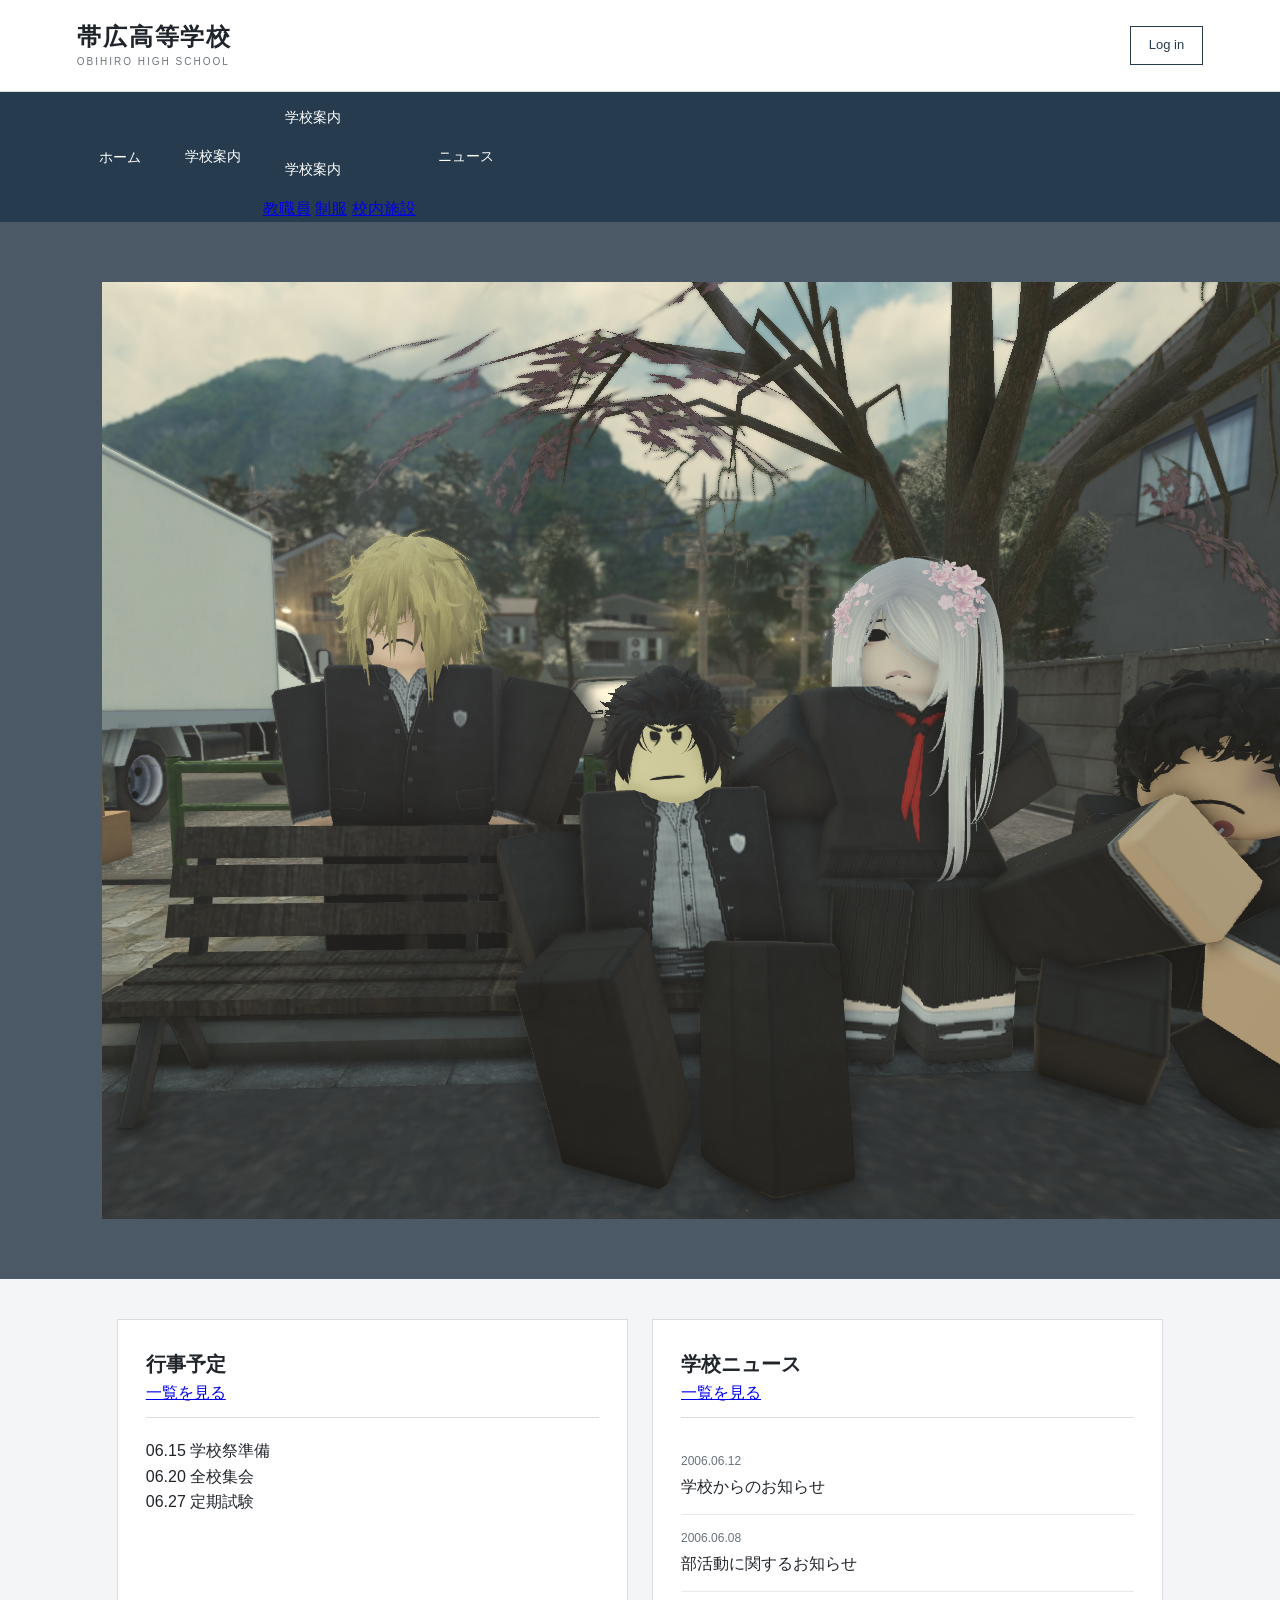
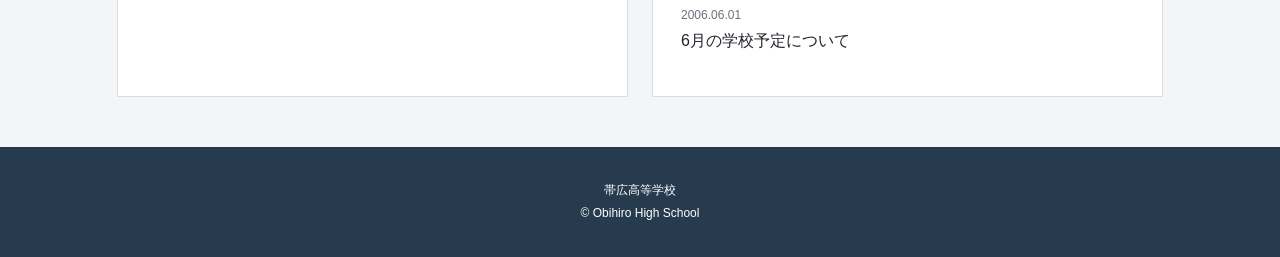
==== index.html @ 356e023b "Update index.html" ====
<!DOCTYPE html>
<html lang="ja">
<head>
    <meta charset="UTF-8">
    <meta name="viewport" content="width=device-width, initial-scale=1.0">

    <title>帯広高等学校 | Obihiro High School</title>

    <link rel="stylesheet" href="style.css">
</head>

<body>

    <!-- Header -->
    <header class="site-header">

        <div class="school-brand">
            <div class="school-name-jp">帯広高等学校</div>
            <div class="school-name-en">OBIHIRO HIGH SCHOOL</div>
        </div>

        <a href="login.html" class="login-button">
            Log in
        </a>

    </header>


    <!-- Navigation -->
    <nav class="main-navigation">

        <a href="#">ホーム</a>

        <div class="nav-dropdown">
       <div class="nav-dropdown">

    <button type="button">学校案内</button>

    <div class="dropdown-menu">
        <a href="about.html">学校概要</a>
        <a href="#">教職員</a>
        <a href="#">制服</a>
        <a href="#">校内施設</a>
    </div>

</div>

            <div class="dropdown-menu">
               <a href="about.html">学校概要</a>
                <a href="#">教職員</a>
                <a href="#">制服</a>
                <a href="#">校内施設</a>
            </div>
        </div>

   <div class="nav-dropdown">

    <button type="button" class="nav-button">

        学校案内

    </button>

 <div class="nav-dropdown">

    <button type="button">学校案内</button>

    <div class="dropdown-menu">
        <a href="about.html">学校概要</a>
        <a href="#">教職員</a>
        <a href="#">制服</a>
        <a href="#">校内施設</a>
    </div>

</div>

        <a href="#">教職員</a>

        <a href="#">制服</a>

        <a href="#">校内施設</a>

    </div>

</div>


        <div class="nav-dropdown">
            <button>ニュース</button>

            <div class="dropdown-menu">
                <a href="#">学校ニュース</a>
                <a href="#">学校新聞</a>
                <a href="#">道内ニュース</a>
                <a href="#">行事予定</a>
            </div>
        </div>

    </nav>


    <!-- Main Content -->
    <main>

        <!-- Hero -->
        <section class="hero">

    <img src="image.png" alt="帯広高等学校">

    <div class="hero-content">
        <p class="hero-label">OBIHIRO HIGH SCHOOL</p>

        <h1>帯広高等学校</h1>

        <p>
            北海道帯広市にある架空の高等学校
        </p>
    </div>

</section>


        <!-- Information Area -->
        <section class="home-grid">

            <!-- Events -->
            <div class="panel">

                <div class="panel-heading">
                    <h2>行事予定</h2>
                    <a href="#">一覧を見る</a>
                </div>

                <div class="event">
                    <span class="event-date">06.15</span>
                    <span>学校祭準備</span>
                </div>

                <div class="event">
                    <span class="event-date">06.20</span>
                    <span>全校集会</span>
                </div>

                <div class="event">
                    <span class="event-date">06.27</span>
                    <span>定期試験</span>
                </div>

            </div>


            <!-- News -->
            <div class="panel">

                <div class="panel-heading">
                    <h2>学校ニュース</h2>
                    <a href="#">一覧を見る</a>
                </div>

                <div class="news-item">
                    <span>2006.06.12</span>
                    <p>学校からのお知らせ</p>
                </div>

                <div class="news-item">
                    <span>2006.06.08</span>
                    <p>部活動に関するお知らせ</p>
                </div>

                <div class="news-item">
                    <span>2006.06.01</span>
                    <p>6月の学校予定について</p>
                </div>

            </div>

        </section>

    </main>


    <!-- Footer -->
    <footer class="site-footer">

        <p>帯広高等学校</p>

        <p>
            © Obihiro High School
        </p>

    </footer>


    <script src="script.js"></script>

</body>
</html>
---- style.css ----
* {
    box-sizing: border-box;
    margin: 0;
    padding: 0;
}

body {
    font-family: Arial, "Hiragino Kaku Gothic ProN", "Yu Gothic", sans-serif;
    background: #f4f5f7;
    color: #20252b;
    line-height: 1.6;
}

/* HEADER */

.site-header {
    min-height: 92px;
    background: #ffffff;
    border-bottom: 1px solid #d9dde2;
    display: flex;
    align-items: center;
    justify-content: space-between;
    padding: 0 6%;
}

.school-brand {
    line-height: 1.2;
}

.school-name-jp {
    font-size: 24px;
    font-weight: bold;
    letter-spacing: 0.08em;
}

.school-name-en {
    font-size: 10px;
    color: #6d747b;
    letter-spacing: 0.2em;
    margin-top: 4px;
}

.login-button {
    color: #263b4d;
    border: 1px solid #263b4d;
    padding: 8px 18px;
    text-decoration: none;
    font-size: 13px;
}

.login-button:hover {
    background: #263b4d;
    color: #ffffff;
}

/* NAVIGATION */

.main-navigation {
    background: #263b4d;
    min-height: 54px;
    display: flex;
    align-items: center;
    padding: 0 6%;
}

.main-navigation > a,
.nav-dropdown > button {
    color: #ffffff;
    background: transparent;
    border: none;
    text-decoration: none;
    padding: 17px 22px;
    font-size: 14px;
    cursor: pointer;
}

.main-navigation > a:hover,
.nav-dropdown:hover > button {
    background: rgba(255, 255, 255, 0.1);
}

.nav-dropdown {
    position: relative;
}

.dropdown-menu {
    display: none;
    position: absolute;
    top: 54px;
    left: 0;
    min-width: 190px;
    background: #ffffff;
    border: 1px solid #d9dde2;
    box-shadow: 0 8px 20px rgba(0, 0, 0, 0.12);
    z-index: 100;
}

.dropdown-menu a {
    display: block;
    color: #333;
    text-decoration: none;
    padding: 12px 16px;
    font-size: 13px;
}

.dropdown-menu a:hover {
    background: #f0f2f4;
}

.nav-dropdown:hover .dropdown-menu {
    display: block;
}

.nav-dropdown.open .dropdown-menu {
    display: block;
}

/* HERO */

.hero {
    min-height: 440px;
    background:
        linear-gradient(
            rgba(20, 31, 42, 0.35),
            rgba(20, 31, 42, 0.35)
        ),
        #697986;
    display: flex;
    align-items: center;
    padding: 60px 8%;
    color: #ffffff;
}

.hero-content {
    max-width: 700px;
}

.hero-label {
    font-size: 12px;
    letter-spacing: 0.18em;
    margin-bottom: 12px;
    opacity: 0.9;
}

.hero h1 {
    font-size: 46px;
    margin-bottom: 15px;
}

.hero p {
    font-size: 16px;
}

/* HOME GRID */

.home-grid {
    max-width: 1200px;
    margin: 40px auto;
    padding: 0 6%;
    display: grid;
    grid-template-columns: 1fr 1fr;
    gap: 24px;
}

.panel {
    background: #ffffff;
    border: 1px solid #d9dde2;
    padding: 28px;
}

.panel-heading {
    border-bottom: 1px solid #d9dde2;
    margin-bottom: 20px;
    padding-bottom: 12px;
}

.panel-heading h2 {
    font-size: 20px;
}

.event-item,
.news-item {
    padding: 14px 0;
    border-bottom: 1px solid #e7e9eb;
}

.event-item:last-child,
.news-item:last-child {
    border-bottom: none;
}

.event-item span,
.news-item span {
    display: block;
    color: #68727b;
    font-size: 12px;
    margin-bottom: 3px;
}

/* PAGE HEADER */

.page-header {
    min-height: 280px;
    background:
        linear-gradient(
            rgba(20, 31, 42, 0.45),
            rgba(20, 31, 42, 0.45)
        ),
        #697986;
    color: #ffffff;
    display: flex;
    align-items: center;
    padding: 50px 8%;
}

.page-header h1 {
    font-size: 40px;
    margin-bottom: 8px;
}

.page-header p {
    font-size: 15px;
}

/* CONTENT */

.content-section {
    max-width: 1100px;
    margin: 40px auto;
    padding: 0 6%;
    display: grid;
    gap: 24px;
}

.content-section p {
    font-size: 14px;
}

/* FOOTER */

.site-footer {
    background: #263b4d;
    color: #ffffff;
    text-align: center;
    padding: 30px 20px;
    margin-top: 50px;
}

.site-footer p {
    font-size: 12px;
    margin: 4px 0;
}

/* MOBILE */

@media (max-width: 700px) {

    .site-header {
        padding: 18px 5%;
        min-height: 80px;
    }

    .school-name-jp {
        font-size: 19px;
    }

    .school-name-en {
        font-size: 8px;
    }

    .login-button {
        padding: 7px 12px;
        font-size: 12px;
    }

    .main-navigation {
        padding: 0;
        overflow-x: auto;
        white-space: nowrap;
    }

    .main-navigation > a,
    .nav-dropdown > button {
        padding: 15px 16px;
        font-size: 13px;
    }

    .dropdown-menu {
        top: 48px;
    }

    .hero {
        min-height: 350px;
        padding: 45px 7%;
    }

    .hero h1 {
        font-size: 34px;
    }

    .home-grid {
        grid-template-columns: 1fr;
        padding: 0 5%;
        margin: 25px auto;
    }

    .page-header {
        min-height: 230px;
        padding: 40px 7%;
    }

    .page-header h1 {
        font-size: 32px;
    }

    .content-section {
        padding: 0 5%;
        margin: 25px auto;
    }
}

/* LOGIN PAGE */

.login-page {
    min-height: 100vh;
    background: #f4f5f7;
    display: flex;
    align-items: center;
    justify-content: center;
    padding: 30px 20px;
}

.login-container {
    width: 100%;
    max-width: 430px;
}

.login-card {
    background: #ffffff;
    border: 1px solid #d9dde2;
    padding: 45px;
    box-shadow: 0 12px 35px rgba(0, 0, 0, 0.08);
}

.login-school {
    text-align: center;
    border-bottom: 1px solid #e1e4e7;
    padding-bottom: 25px;
    margin-bottom: 30px;
}

.login-school .school-name-jp {
    font-size: 25px;
}

.login-school .school-name-en {
    font-size: 9px;
}

.login-card h1 {
    text-align: center;
    font-size: 28px;
    margin-bottom: 5px;
}

.login-description {
    text-align: center;
    color: #777;
    font-size: 13px;
    margin-bottom: 30px;
}

.login-card form {
    display: flex;
    flex-direction: column;
}

.login-card label {
    font-size: 13px;
    font-weight: bold;
    margin-bottom: 7px;
}

.login-card input {
    width: 100%;
    padding: 13px;
    border: 1px solid #cfd4d9;
    border-radius: 3px;
    font-size: 14px;
    margin-bottom: 20px;
    outline: none;
}

.login-card input:focus {
    border-color: #263b4d;
}

.login-submit {
    border: none;
    background: #263b4d;
    color: #ffffff;
    padding: 13px;
    border-radius: 3px;
    font-size: 14px;
    cursor: pointer;
    margin-top: 5px;
}

.login-submit:hover {
    opacity: 0.85;
}

.back-home {
    display: block;
    text-align: center;
    margin-top: 25px;
    color: #596b7a;
    font-size: 13px;
    text-decoration: none;
}

.back-home:hover {
    text-decoration: underline;
}

/* LOGIN MOBILE */

@media (max-width: 500px) {

    .login-card {
        padding: 30px 22px;
    }

    .login-card h1 {
        font-size: 24px;
    }
}
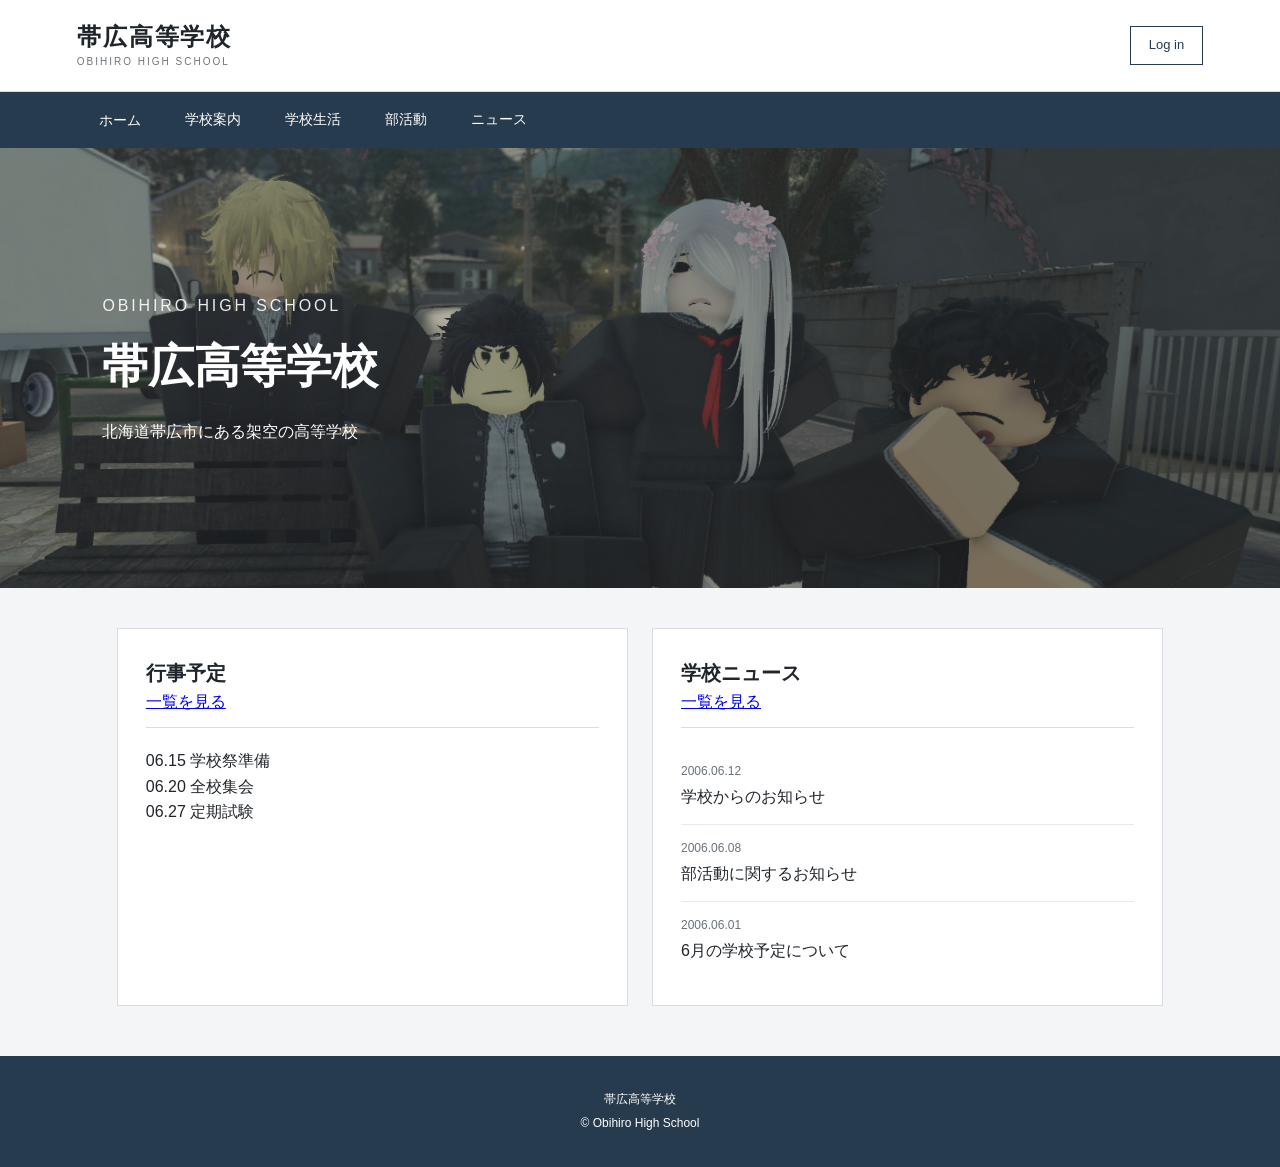
==== commit 09fa2dc4: "Update index.html" ====
--- a/index.html
+++ b/index.html
@@ -27,76 +27,43 @@
 
 
     <!-- Navigation -->
-    <nav class="main-navigation">
-
-        <a href="#">ホーム</a>
-
-        <div class="nav-dropdown">
-       <div class="nav-dropdown">
-
-    <button type="button">学校案内</button>
-
-    <div class="dropdown-menu">
-        <a href="about.html">学校概要</a>
-        <a href="#">教職員</a>
-        <a href="#">制服</a>
-        <a href="#">校内施設</a>
+<nav class="main-navigation">
+    <a href="#">ホーム</a>
+    <div class="nav-dropdown">
+        <button type="button">学校案内</button>
+        <div class="dropdown-menu">
+            <a href="about.html">学校概要</a>
+            <a href="#">教職員</a>
+            <a href="#">制服</a>
+            <a href="#">校内施設</a>
+        </div>
     </div>
-
-</div>
-
-            <div class="dropdown-menu">
-               <a href="about.html">学校概要</a>
-                <a href="#">教職員</a>
-                <a href="#">制服</a>
-                <a href="#">校内施設</a>
-            </div>
+    <div class="nav-dropdown">
+        <button type="button">学校生活</button>
+        <div class="dropdown-menu">
+            <a href="#">生徒名簿</a>
+            <a href="#">学校生活</a>
+            <a href="#">授業</a>
+            <a href="#">生徒心得</a>
         </div>
-
-   <div class="nav-dropdown">
-
-    <button type="button" class="nav-button">
-
-        学校案内
-
-    </button>
-
- <div class="nav-dropdown">
-
-    <button type="button">学校案内</button>
-
-    <div class="dropdown-menu">
-        <a href="about.html">学校概要</a>
-        <a href="#">教職員</a>
-        <a href="#">制服</a>
-        <a href="#">校内施設</a>
     </div>
-
-</div>
-
-        <a href="#">教職員</a>
-
-        <a href="#">制服</a>
-
-        <a href="#">校内施設</a>
-
+    <div class="nav-dropdown">
+        <button type="button">部活動</button>
+        <div class="dropdown-menu">
+            <a href="#">部活動一覧</a>
+            <a href="#">各部紹介</a>
+        </div>
     </div>
-
-</div>
-
-
-        <div class="nav-dropdown">
-            <button>ニュース</button>
-
-            <div class="dropdown-menu">
-                <a href="#">学校ニュース</a>
-                <a href="#">学校新聞</a>
-                <a href="#">道内ニュース</a>
-                <a href="#">行事予定</a>
-            </div>
+    <div class="nav-dropdown">
+        <button type="button">ニュース</button>
+        <div class="dropdown-menu">
+            <a href="#">学校ニュース</a>
+            <a href="#">学校新聞</a>
+            <a href="#">道内ニュース</a>
+            <a href="#">行事予定</a>
         </div>
-
-    </nav>
+    </div>
+</nav>
 
 
     <!-- Main Content -->
--- a/style.css
+++ b/style.css
@@ -118,20 +118,37 @@
 /* HERO */
 
 .hero {
+    position: relative;
     min-height: 440px;
-    background:
-        linear-gradient(
-            rgba(20, 31, 42, 0.35),
-            rgba(20, 31, 42, 0.35)
-        ),
-        #697986;
+    overflow: hidden;
     display: flex;
     align-items: center;
     padding: 60px 8%;
     color: #ffffff;
+    background: #697986;
+}
+
+.hero img {
+    position: absolute;
+    inset: 0;
+    width: 100%;
+    height: 100%;
+    object-fit: cover;
+    object-position: center;
+    z-index: 0;
+}
+
+.hero::after {
+    content: "";
+    position: absolute;
+    inset: 0;
+    background: rgba(20, 31, 42, 0.35);
+    z-index: 1;
 }
 
 .hero-content {
+    position: relative;
+    z-index: 2;
     max-width: 700px;
 }
 
@@ -150,8 +167,6 @@
 .hero p {
     font-size: 16px;
 }
-
-/* HOME GRID */
 
 .home-grid {
     max-width: 1200px;
@@ -256,8 +271,9 @@
 @media (max-width: 700px) {
 
     .site-header {
-        padding: 18px 5%;
-        min-height: 80px;
+        .hero {
+    min-height: 330px;
+    padding: 40px 7%;
     }
 
     .school-name-jp {
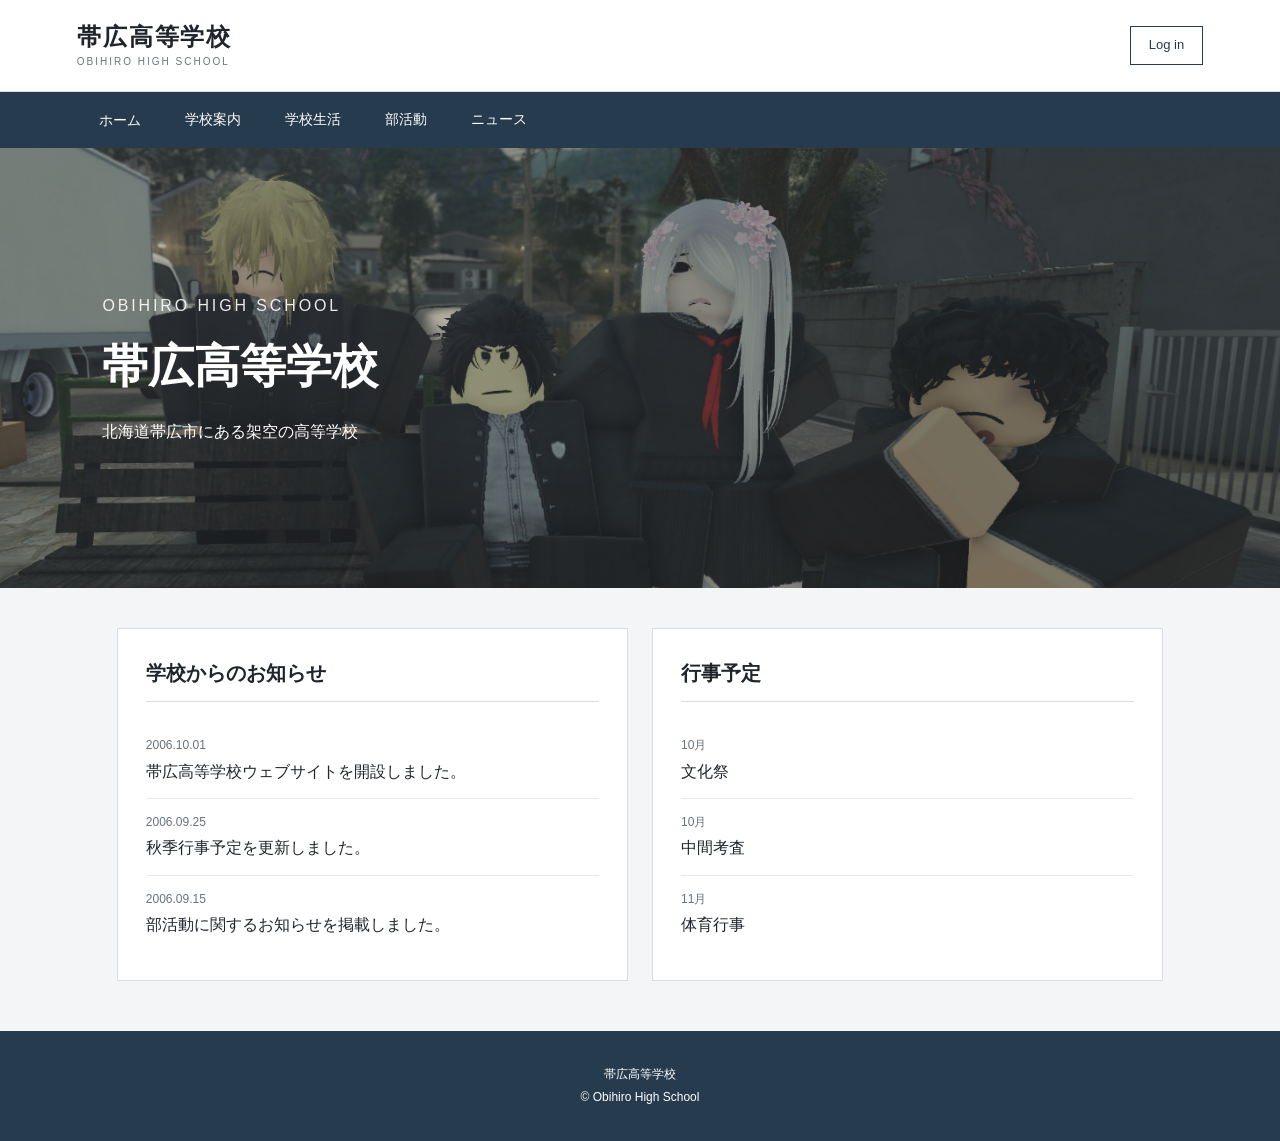
==== commit a21240ee: "Update index.html" ====
--- a/index.html
+++ b/index.html
@@ -4,14 +4,13 @@
     <meta charset="UTF-8">
     <meta name="viewport" content="width=device-width, initial-scale=1.0">
 
-    <title>帯広高等学校 | Obihiro High School</title>
+    <title>帯広高等学校</title>
 
     <link rel="stylesheet" href="style.css">
 </head>
 
 <body>
 
-    <!-- Header -->
     <header class="site-header">
 
         <div class="school-brand">
@@ -27,116 +26,127 @@
 
 
     <!-- Navigation -->
-<nav class="main-navigation">
-    <a href="#">ホーム</a>
-    <div class="nav-dropdown">
-        <button type="button">学校案内</button>
-        <div class="dropdown-menu">
-            <a href="about.html">学校概要</a>
-            <a href="#">教職員</a>
-            <a href="#">制服</a>
-            <a href="#">校内施設</a>
+    <nav class="main-navigation">
+
+        <a href="#">ホーム</a>
+
+        <div class="nav-dropdown">
+            <button type="button">学校案内</button>
+
+            <div class="dropdown-menu">
+                <a href="about.html">学校概要</a>
+                <a href="staff.html">教職員</a>
+                <a href="#">制服</a>
+                <a href="#">校内施設</a>
+            </div>
         </div>
-    </div>
-    <div class="nav-dropdown">
-        <button type="button">学校生活</button>
-        <div class="dropdown-menu">
-            <a href="#">生徒名簿</a>
-            <a href="#">学校生活</a>
-            <a href="#">授業</a>
-            <a href="#">生徒心得</a>
+
+        <div class="nav-dropdown">
+            <button type="button">学校生活</button>
+
+            <div class="dropdown-menu">
+                <a href="#">生徒名簿</a>
+                <a href="#">学校生活</a>
+                <a href="#">授業</a>
+                <a href="#">生徒心得</a>
+            </div>
         </div>
-    </div>
-    <div class="nav-dropdown">
-        <button type="button">部活動</button>
-        <div class="dropdown-menu">
-            <a href="#">部活動一覧</a>
-            <a href="#">各部紹介</a>
+
+        <div class="nav-dropdown">
+            <button type="button">部活動</button>
+
+            <div class="dropdown-menu">
+                <a href="#">部活動一覧</a>
+                <a href="#">各部紹介</a>
+            </div>
         </div>
-    </div>
-    <div class="nav-dropdown">
-        <button type="button">ニュース</button>
-        <div class="dropdown-menu">
-            <a href="#">学校ニュース</a>
-            <a href="#">学校新聞</a>
-            <a href="#">道内ニュース</a>
-            <a href="#">行事予定</a>
+
+        <div class="nav-dropdown">
+            <button type="button">ニュース</button>
+
+            <div class="dropdown-menu">
+                <a href="#">学校ニュース</a>
+                <a href="#">学校新聞</a>
+                <a href="#">道内ニュース</a>
+                <a href="#">行事予定</a>
+            </div>
         </div>
-    </div>
-</nav>
+
+    </nav>
 
 
-    <!-- Main Content -->
     <main>
 
         <!-- Hero -->
         <section class="hero">
 
-    <img src="image.png" alt="帯広高等学校">
+            <img src="image.png" alt="帯広高等学校">
 
-    <div class="hero-content">
-        <p class="hero-label">OBIHIRO HIGH SCHOOL</p>
+            <div class="hero-content">
 
-        <h1>帯広高等学校</h1>
+                <p class="hero-label">
+                    OBIHIRO HIGH SCHOOL
+                </p>
 
-        <p>
-            北海道帯広市にある架空の高等学校
-        </p>
-    </div>
+                <h1>
+                    帯広高等学校
+                </h1>
 
-</section>
+                <p>
+                    北海道帯広市にある架空の高等学校
+                </p>
+
+            </div>
+
+        </section>
 
 
-        <!-- Information Area -->
+        <!-- Main Content -->
         <section class="home-grid">
 
-            <!-- Events -->
             <div class="panel">
 
                 <div class="panel-heading">
-                    <h2>行事予定</h2>
-                    <a href="#">一覧を見る</a>
+                    <h2>学校からのお知らせ</h2>
                 </div>
 
-                <div class="event">
-                    <span class="event-date">06.15</span>
-                    <span>学校祭準備</span>
+                <div class="news-item">
+                    <span>2006.10.01</span>
+                    <p>帯広高等学校ウェブサイトを開設しました。</p>
                 </div>
 
-                <div class="event">
-                    <span class="event-date">06.20</span>
-                    <span>全校集会</span>
+                <div class="news-item">
+                    <span>2006.09.25</span>
+                    <p>秋季行事予定を更新しました。</p>
                 </div>
 
-                <div class="event">
-                    <span class="event-date">06.27</span>
-                    <span>定期試験</span>
+                <div class="news-item">
+                    <span>2006.09.15</span>
+                    <p>部活動に関するお知らせを掲載しました。</p>
                 </div>
 
             </div>
 
 
-            <!-- News -->
             <div class="panel">
 
                 <div class="panel-heading">
-                    <h2>学校ニュース</h2>
-                    <a href="#">一覧を見る</a>
+                    <h2>行事予定</h2>
                 </div>
 
                 <div class="news-item">
-                    <span>2006.06.12</span>
-                    <p>学校からのお知らせ</p>
+                    <span>10月</span>
+                    <p>文化祭</p>
                 </div>
 
                 <div class="news-item">
-                    <span>2006.06.08</span>
-                    <p>部活動に関するお知らせ</p>
+                    <span>10月</span>
+                    <p>中間考査</p>
                 </div>
 
                 <div class="news-item">
-                    <span>2006.06.01</span>
-                    <p>6月の学校予定について</p>
+                    <span>11月</span>
+                    <p>体育行事</p>
                 </div>
 
             </div>
@@ -146,7 +156,6 @@
     </main>
 
 
-    <!-- Footer -->
     <footer class="site-footer">
 
         <p>帯広高等学校</p>
@@ -161,4 +170,4 @@
     <script src="script.js"></script>
 
 </body>
-</html>
+</html>
--- a/style.css
+++ b/style.css
@@ -107,8 +107,16 @@
     background: #f0f2f4;
 }
 
-.nav-dropdown:hover .dropdown-menu {
+/* Open dropdown when tapped */
+.nav-dropdown.open .dropdown-menu {
     display: block;
+}
+
+/* Desktop hover only */
+@media (min-width: 701px) {
+    .nav-dropdown:hover .dropdown-menu {
+        display: block;
+    }
 }
 
 .nav-dropdown.open .dropdown-menu {
